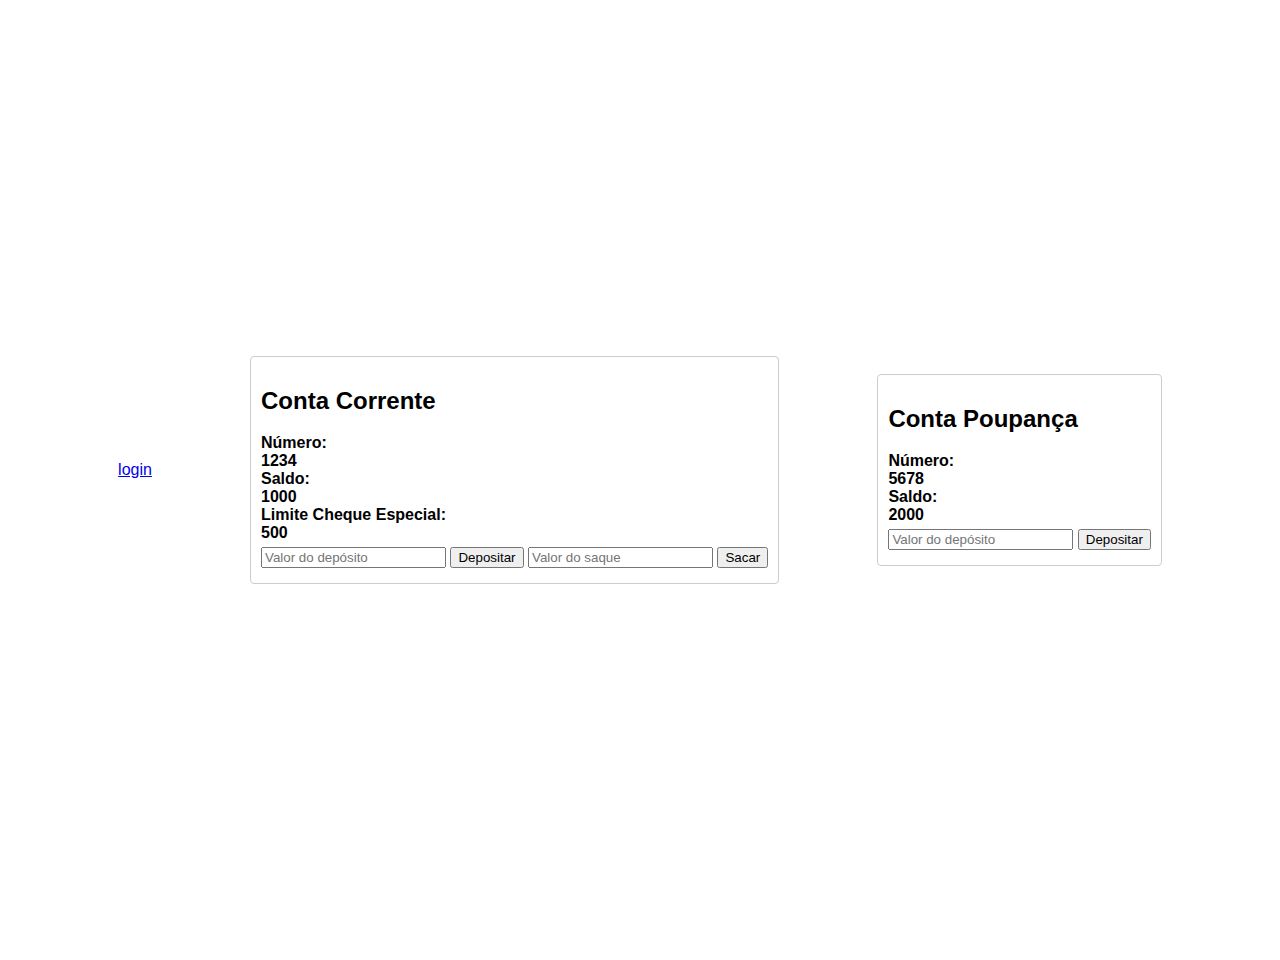
==== index.html @ 44479c63 "first commit" ====
<!DOCTYPE html>
<html>
<head>
    <link rel="stylesheet" href="css/style.css">
    <script src="js/script.js" defer></script>
</head>
<body>
  <main class="container">
    <a href="/pages/login.html">login</a>
    <section id="conta-corrente">
      <h2>Conta Corrente</h2>
      <span>Número: <span id="cc-numero"></span></span>
      <span>Saldo: <span id="cc-saldo"></span></span>
      <span>Limite Cheque Especial: <span id="cc-limite"></span></span>
      <input type="number" id="cc-deposito" placeholder="Valor do depósito">
      <button onclick="realizarDepositoCorrente()">Depositar</button>
      <input type="number" id="cc-saque" placeholder="Valor do saque">
      <button onclick="realizarSaqueCorrente()">Sacar</button>
    </section>
    <section id="conta-poupanca">
      <h2>Conta Poupança</h2>
      <span>Número: <span id="cp-numero"></span></span>
      <span>Saldo: <span id="cp-saldo"></span></span>
      <input type="number" id="cp-deposito" placeholder="Valor do depósito">
      <button onclick="realizarDepositoPoupanca()">Depositar</button>
    </section>
</main>
</body>
</html>
---- css/style.css ----
body {
    font-family: Arial, sans-serif;
    margin: 0;
    padding: 20px;
  }

  .container {
    display: flex;
    justify-content: space-evenly;
    align-items: center;
    margin-bottom: 20px;
    height: 100vh;
  }

  .container section {
    padding: 10px;
    border: 1px solid #ccc;
    border-radius: 4px;
  }

  .container section span {
    display: block;
    font-weight: bold;
  }

  .container section input {
    margin-bottom: 5px;
  }

  .container section button {
    margin-top: 5px;
  }
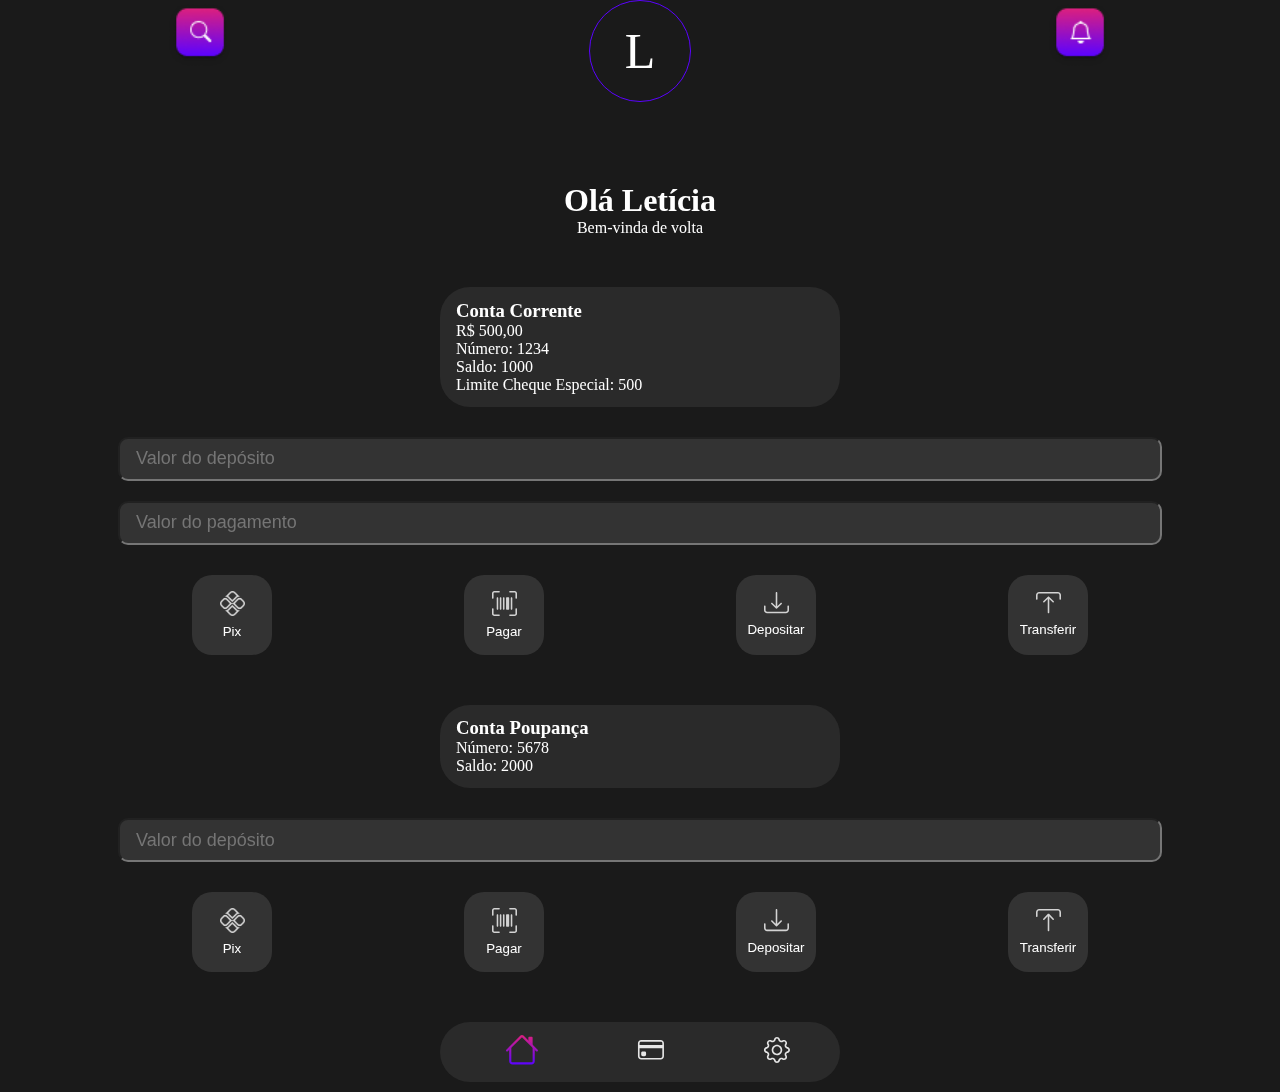
==== commit 405fadb5: "feature: finalização do projeto" ====
--- a/index.html
+++ b/index.html
@@ -1,29 +1,109 @@
 <!DOCTYPE html>
-<html>
-<head>
-    <link rel="stylesheet" href="css/style.css">
-    <script src="js/script.js" defer></script>
-</head>
-<body>
-  <main class="container">
-    <a href="/pages/login.html">login</a>
-    <section id="conta-corrente">
-      <h2>Conta Corrente</h2>
-      <span>Número: <span id="cc-numero"></span></span>
-      <span>Saldo: <span id="cc-saldo"></span></span>
-      <span>Limite Cheque Especial: <span id="cc-limite"></span></span>
-      <input type="number" id="cc-deposito" placeholder="Valor do depósito">
-      <button onclick="realizarDepositoCorrente()">Depositar</button>
-      <input type="number" id="cc-saque" placeholder="Valor do saque">
-      <button onclick="realizarSaqueCorrente()">Sacar</button>
-    </section>
-    <section id="conta-poupanca">
-      <h2>Conta Poupança</h2>
-      <span>Número: <span id="cp-numero"></span></span>
-      <span>Saldo: <span id="cp-saldo"></span></span>
-      <input type="number" id="cp-deposito" placeholder="Valor do depósito">
-      <button onclick="realizarDepositoPoupanca()">Depositar</button>
-    </section>
-</main>
-</body>
+<html lang="pt-br">
+  <head>
+    <meta charset="UTF-8" />
+    <meta name="viewport" content="width=device-width, initial-scale=1.0" />
+    <link rel="stylesheet" href="../css/style.css" />
+    <script src="../js/script.js" defer></script>
+    <title>Banco Digital</title>
+  </head>
+  <body>
+    <header>
+      <img class="icon" src="../img/search.png" alt="pesquisa" />
+      <div class="center">
+        <div class="home-circle">L</div>
+        <h1>Olá Letícia</h1>
+        <p>Bem-vinda de volta</p>
+      </div>
+      <img class="icon" src="../img/notification.png" alt="" />
+    </header>
+    <main>
+      <img src="../img/container-value.svg" alt="" />
+      <div class="container">
+        <h3>Conta Corrente</h3>
+        <p class="value">R$ 500,00</p>
+        <span>Número: <span id="cc-numero"></span></span>
+        <span>Saldo: <span id="cc-saldo"></span></span>
+        <span>Limite Cheque Especial: <span id="cc-limite"></span></span>
+      </div>
+      
+      <div class="inputs">
+        <input type="number" id="cc-deposito" placeholder="Valor do depósito" />
+        <input type="number" id="cc-saque" placeholder="Valor do pagamento" />
+      </div>
+      <ul class="options">
+        <li>
+          <button onclick="loading()">
+            <img src="../img/pix.svg" alt="" />
+            Pix
+          </button>
+        </li>
+        <li>
+          <button onclick="realizarSaqueCorrente()">
+            <img src="../img/pay.svg" alt="" />
+            Pagar
+          </button>
+        </li>
+        <li>
+          <button onclick="realizarDepositoCorrente()">
+            <img src="../img/deposit.svg" alt="" />
+            Depositar
+          </button>
+        </li>
+        <li>
+          <button onclick="loading()">
+            <img src="../img/transfer.svg" alt="" />
+            Transferir
+          </button>
+        </li>
+      </ul>
+      <div class="container">
+        <h3>Conta Poupança</h3>
+        <span>Número: <span id="cp-numero"></span></span>
+        <span>Saldo: <span id="cp-saldo"></span></span>
+      </div>
+      <div class="inputs">
+        <input type="number" id="cp-deposito" placeholder="Valor do depósito" />
+      </div>
+      <ul class="options">
+        <li>
+          <button onclick="loading()">
+            <img src="../img/pix.svg" alt="" />
+            Pix
+          </button>
+        </li>
+        <li>
+          <button onclick="loading()">
+            <img src="../img/pay.svg" alt="" />
+            Pagar
+          </button>
+        </li>
+        <li>
+          <button onclick="realizarDepositoPoupanca()">
+            <img src="../img/deposit.svg" alt="" />
+            Depositar
+          </button>
+        </li>
+        <li>
+          <button onclick="loading()">
+            <img src="../img/transfer.svg" alt="" />
+            Transferir
+          </button>
+        </li>
+      </ul>
+    </main>
+    <footer>
+      <ul class="container footer">
+        <li>
+          <img src="../img/home.svg" alt="" />
+        </li>
+        <li>
+          <img src="../img/wallet.svg" alt="" />
+        </li>
+        <li>
+          <img src="../img/config.svg" alt="" />
+        </li>
+      </ul>
+    </footer>
+  </body>
 </html>--- a/css/style.css
+++ b/css/style.css
@@ -1,32 +1,138 @@
+* {
+  margin: 0;
+  padding: 0;
+}
+
 body {
-    font-family: Arial, sans-serif;
-    margin: 0;
-    padding: 20px;
-  }
+  background: linear-gradient(180deg, #e6e6e6 0%, #e6e6e600 100%);
+  background-repeat: no-repeat;
+  border-radius: 80px;
+  background: #1a1a1a;
+  backdrop-filter: blur(10px);
+  background-size: cover;
+  width: 100%;
+  max-width: 100vw;
+  height: 100%;
+  min-height: 100%;
+  color: white;
+  display: flex;
+  flex-direction: column;
+}
 
-  .container {
+header {
+  display: flex;
+  justify-content: space-around;
+}
+
+main {
+  display: flex;
+  flex-direction: column;
+  align-items: center;
+}
+
+.icon {
+  width: 70px;
+  height: 70px;
+}
+
+.center {
+  display: flex;
+  flex-direction: column;
+  align-items: center;
+}
+
+.home-circle {
+  width: 100px;
+  height: 100px;
+  border: 1px solid #5b03ff;
+
+  border-radius: 50%;
+  display: flex;
+  justify-content: center;
+  align-items: center;
+  font-size: 50px;
+  margin-bottom: 80px;
+}
+
+.container {
+  background-color: #2a2a2a;
+  border-radius: 30px;
+  display: flex;
+  flex-direction: column;
+  justify-content: center;
+  padding: 0.8rem 0;
+  padding-left: 1rem;
+  width: 384px;
+  height: 100%;
+  margin-top: 50px;
+}
+
+.options {
+  display: flex;
+  justify-content: space-evenly;
+  width: 100%;
+  margin-top: 20px;
+}
+
+.options li {
+  background-color: #333333;
+  list-style: none;
+  height: 80px;
+  width: 80px;
+  border-radius: 20px;
+  display: flex;
+  flex-direction: column;
+  align-items: center;
+}
+
+.options li img {
+  width: 25px;
+  padding-bottom: 0.5rem;
+}
+
+.options li button {
+    background: transparent;
+    border: none;
+    width: 80px;
+    height: 80px;
+    color: white;
     display: flex;
-    justify-content: space-evenly;
+    flex-direction: column;
+    justify-content: center;
     align-items: center;
-    margin-bottom: 20px;
-    height: 100vh;
-  }
+}
 
-  .container section {
-    padding: 10px;
-    border: 1px solid #ccc;
-    border-radius: 4px;
-  }
+.inputs {
+    display: flex;
+    margin-top: 20px;
+    display: flex;
+    flex-direction: column;
+    width: 100vw;
+    align-items: center;
+}
 
-  .container section span {
-    display: block;
-    font-weight: bold;
-  }
+.inputs input {
+    margin: 10px;
+    width: 80%;
+    height: 40px;
+    font-size: 18px;
+    border-radius: 10px;
+    background-color: #333333;
+    padding-left: 1rem;
+}
 
-  .container section input {
-    margin-bottom: 5px;
-  }
+/* footer */
 
-  .container section button {
-    margin-top: 5px;
-  }+footer {
+  display: flex;
+  justify-content: center;
+  margin-bottom: 10px;
+}
+
+.footer {
+  list-style-type: none;
+  display: flex;
+  align-items: center;
+  justify-content: space-around;
+  flex-direction: row;
+}
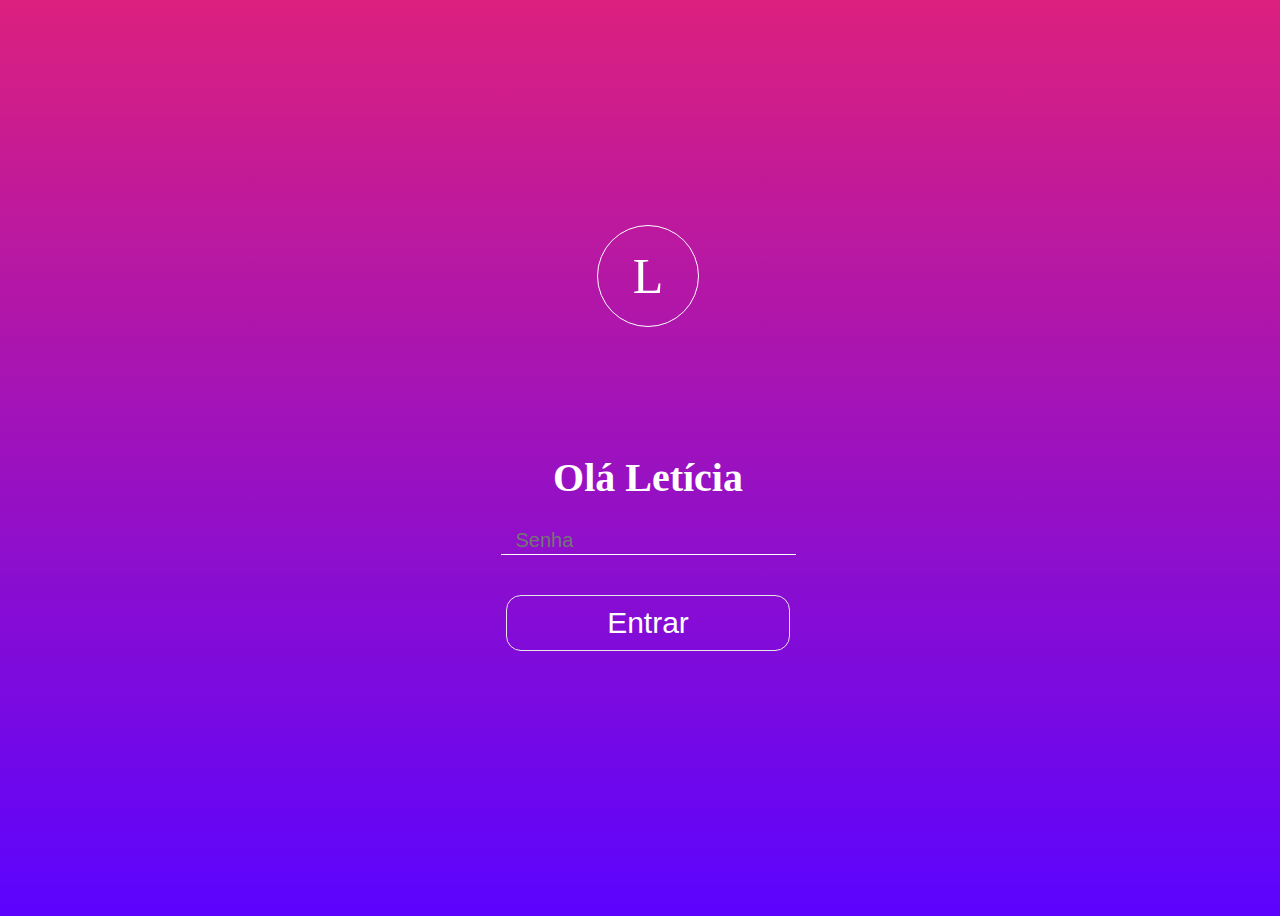
==== commit 15ac7827: "bugfix: conserto de funcionalidades e implementação do saque na conta poupança" ====
--- a/index.html
+++ b/index.html
@@ -1,109 +1,15 @@
 <!DOCTYPE html>
 <html lang="pt-br">
-  <head>
-    <meta charset="UTF-8" />
-    <meta name="viewport" content="width=device-width, initial-scale=1.0" />
-    <link rel="stylesheet" href="../css/style.css" />
-    <script src="../js/script.js" defer></script>
-    <title>Banco Digital</title>
-  </head>
-  <body>
-    <header>
-      <img class="icon" src="../img/search.png" alt="pesquisa" />
-      <div class="center">
-        <div class="home-circle">L</div>
+<head>
+    <meta charset="UTF-8">
+    <meta name="viewport" content="width=device-width, initial-scale=1.0">
+    <link rel="stylesheet" href="../css/style.css">
+    <title>Document</title>
+</head>
+<body>
+        <div class="login-circle">L</div>
         <h1>Olá Letícia</h1>
-        <p>Bem-vinda de volta</p>
-      </div>
-      <img class="icon" src="../img/notification.png" alt="" />
-    </header>
-    <main>
-      <img src="../img/container-value.svg" alt="" />
-      <div class="container">
-        <h3>Conta Corrente</h3>
-        <p class="value">R$ 500,00</p>
-        <span>Número: <span id="cc-numero"></span></span>
-        <span>Saldo: <span id="cc-saldo"></span></span>
-        <span>Limite Cheque Especial: <span id="cc-limite"></span></span>
-      </div>
-      
-      <div class="inputs">
-        <input type="number" id="cc-deposito" placeholder="Valor do depósito" />
-        <input type="number" id="cc-saque" placeholder="Valor do pagamento" />
-      </div>
-      <ul class="options">
-        <li>
-          <button onclick="loading()">
-            <img src="../img/pix.svg" alt="" />
-            Pix
-          </button>
-        </li>
-        <li>
-          <button onclick="realizarSaqueCorrente()">
-            <img src="../img/pay.svg" alt="" />
-            Pagar
-          </button>
-        </li>
-        <li>
-          <button onclick="realizarDepositoCorrente()">
-            <img src="../img/deposit.svg" alt="" />
-            Depositar
-          </button>
-        </li>
-        <li>
-          <button onclick="loading()">
-            <img src="../img/transfer.svg" alt="" />
-            Transferir
-          </button>
-        </li>
-      </ul>
-      <div class="container">
-        <h3>Conta Poupança</h3>
-        <span>Número: <span id="cp-numero"></span></span>
-        <span>Saldo: <span id="cp-saldo"></span></span>
-      </div>
-      <div class="inputs">
-        <input type="number" id="cp-deposito" placeholder="Valor do depósito" />
-      </div>
-      <ul class="options">
-        <li>
-          <button onclick="loading()">
-            <img src="../img/pix.svg" alt="" />
-            Pix
-          </button>
-        </li>
-        <li>
-          <button onclick="loading()">
-            <img src="../img/pay.svg" alt="" />
-            Pagar
-          </button>
-        </li>
-        <li>
-          <button onclick="realizarDepositoPoupanca()">
-            <img src="../img/deposit.svg" alt="" />
-            Depositar
-          </button>
-        </li>
-        <li>
-          <button onclick="loading()">
-            <img src="../img/transfer.svg" alt="" />
-            Transferir
-          </button>
-        </li>
-      </ul>
-    </main>
-    <footer>
-      <ul class="container footer">
-        <li>
-          <img src="../img/home.svg" alt="" />
-        </li>
-        <li>
-          <img src="../img/wallet.svg" alt="" />
-        </li>
-        <li>
-          <img src="../img/config.svg" alt="" />
-        </li>
-      </ul>
-    </footer>
-  </body>
+        <input type="text" name="senha" placeholder="Senha">
+        <a href="./home.html"><button>Entrar</button></a>
+</body>
 </html>--- a/css/style.css
+++ b/css/style.css
@@ -1,138 +1,53 @@
-* {
-  margin: 0;
-  padding: 0;
-}
-
 body {
-  background: linear-gradient(180deg, #e6e6e6 0%, #e6e6e600 100%);
+  background: linear-gradient(180deg, #dc207e 0%, #5b03ff 100%);
   background-repeat: no-repeat;
-  border-radius: 80px;
-  background: #1a1a1a;
-  backdrop-filter: blur(10px);
   background-size: cover;
   width: 100%;
   max-width: 100vw;
-  height: 100%;
-  min-height: 100%;
-  color: white;
+  height: 100vh;
+  max-height: 100vh;
   display: flex;
+  justify-content: center;
+  align-items: center;
   flex-direction: column;
+  color: #ffffff;
 }
 
-header {
-  display: flex;
-  justify-content: space-around;
-}
-
-main {
-  display: flex;
-  flex-direction: column;
-  align-items: center;
-}
-
-.icon {
-  width: 70px;
-  height: 70px;
-}
-
-.center {
-  display: flex;
-  flex-direction: column;
-  align-items: center;
-}
-
-.home-circle {
+.login-circle {
   width: 100px;
   height: 100px;
-  border: 1px solid #5b03ff;
-
+  border: 1px solid #ffffff;
   border-radius: 50%;
   display: flex;
   justify-content: center;
   align-items: center;
   font-size: 50px;
-  margin-bottom: 80px;
+  margin-bottom: 100px;
 }
 
-.container {
-  background-color: #2a2a2a;
-  border-radius: 30px;
-  display: flex;
-  flex-direction: column;
-  justify-content: center;
-  padding: 0.8rem 0;
-  padding-left: 1rem;
-  width: 384px;
-  height: 100%;
-  margin-top: 50px;
+h1 {
+  font-size: 40px;
 }
 
-.options {
-  display: flex;
-  justify-content: space-evenly;
-  width: 100%;
-  margin-top: 20px;
+input {
+  border: none;
+  border-bottom: 1px solid #fff;
+  background-color: transparent;
+  font-size: 20px;
+  padding: 2px 15px;
 }
 
-.options li {
-  background-color: #333333;
-  list-style: none;
-  height: 80px;
-  width: 80px;
-  border-radius: 20px;
-  display: flex;
-  flex-direction: column;
-  align-items: center;
+input:focus {
+  border-bottom: 1px solid transparent;
+  outline: none;
 }
 
-.options li img {
-  width: 25px;
-  padding-bottom: 0.5rem;
+button {
+  color: #ffffff;
+  margin: 40px;
+  font-size: 30px;
+  background-color: transparent;
+  border-radius: 15px;
+  border: 1px solid #e6e6e6;
+  padding: 10px 100px;
 }
-
-.options li button {
-    background: transparent;
-    border: none;
-    width: 80px;
-    height: 80px;
-    color: white;
-    display: flex;
-    flex-direction: column;
-    justify-content: center;
-    align-items: center;
-}
-
-.inputs {
-    display: flex;
-    margin-top: 20px;
-    display: flex;
-    flex-direction: column;
-    width: 100vw;
-    align-items: center;
-}
-
-.inputs input {
-    margin: 10px;
-    width: 80%;
-    height: 40px;
-    font-size: 18px;
-    border-radius: 10px;
-    background-color: #333333;
-    padding-left: 1rem;
-}
-
-/* footer */
-
-footer {
-  display: flex;
-  justify-content: center;
-  margin-bottom: 10px;
-}
-
-.footer {
-  list-style-type: none;
-  display: flex;
-  align-items: center;
-  justify-content: space-around;
-  flex-direction: row;
-}
